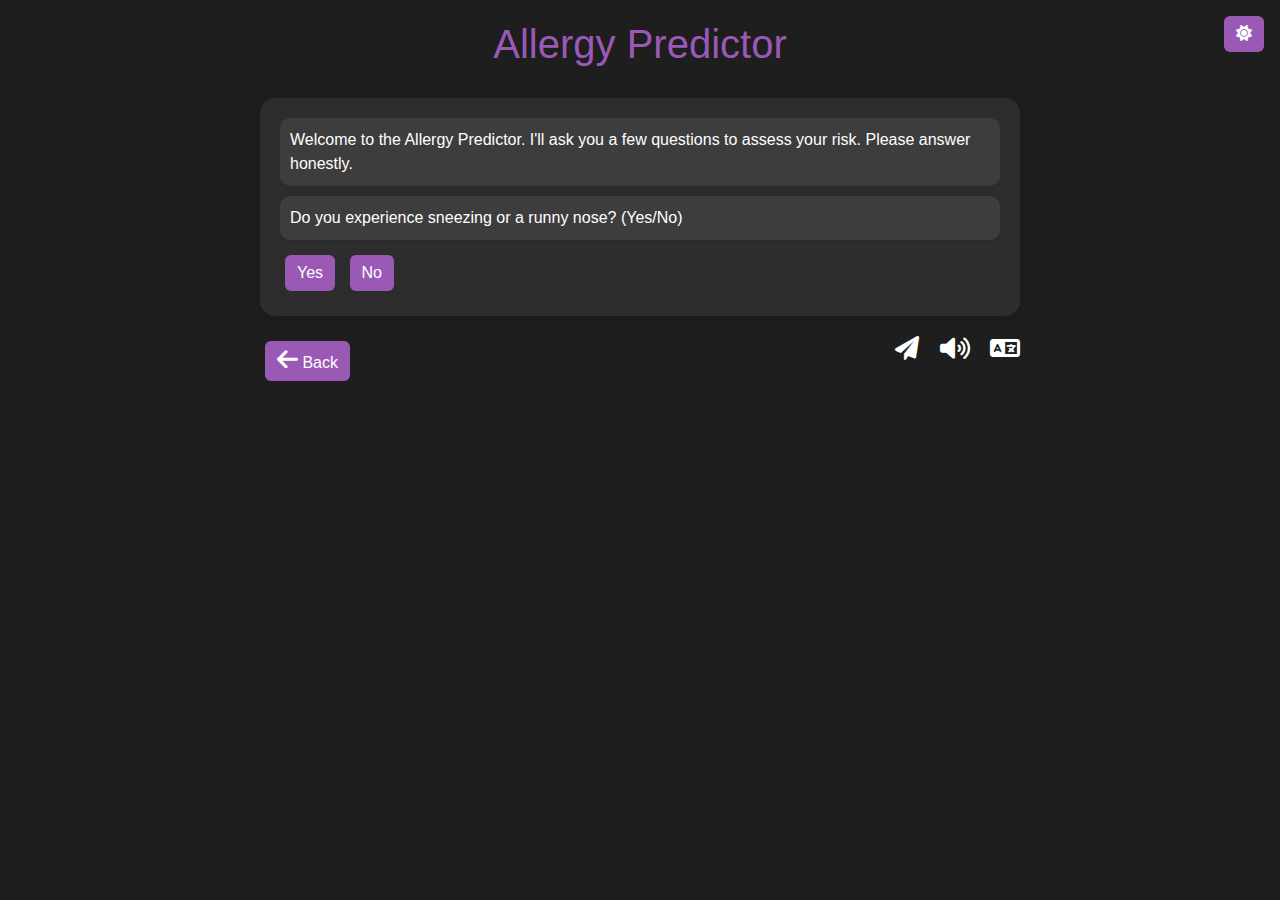
==== templates/allergy.html @ 75b6c9b4 "here we go" ====
<!DOCTYPE html>
<html lang="en">
<head>
    <meta charset="UTF-8">
    <meta name="viewport" content="width=device-width, initial-scale=1.0">
    <title>Allergy Predictor</title>
    <link href="https://cdn.jsdelivr.net/npm/bootstrap@5.3.0-alpha1/dist/css/bootstrap.min.css" rel="stylesheet">
    <link rel="stylesheet" href="https://cdnjs.cloudflare.com/ajax/libs/font-awesome/6.0.0-beta3/css/all.min.css">
    <style>
        body {
            font-family: Arial, sans-serif;
            transition: background-color 0.3s, color 0.3s;
        }
        body.light-mode {
            background-color: #ffffff;
            color: #000000;
        }
        body.dark-mode {
            background-color: #1e1e1e;
            color: #ffffff;
        }
        .container {
            max-width: 800px;
            margin: 0 auto;
            padding: 20px;
        }
        h1 {
            color: #9b59b6;
            text-align: center;
            margin-bottom: 30px;
        }
        .chat-container {
            background-color: #f8f9fa;
            border-radius: 15px;
            padding: 20px;
            margin-bottom: 20px;
            box-shadow: 0 2px 10px rgba(0, 0, 0, 0.1);
        }
        body.dark-mode .chat-container {
            background-color: #2d2d2d;
        }
        .chat-message {
            background-color: #ffffff;
            border-radius: 10px;
            padding: 10px;
            margin-bottom: 10px;
            box-shadow: 0 1px 3px rgba(0, 0, 0, 0.1);
        }
        body.dark-mode .chat-message {
            background-color: #3d3d3d;
        }
        .btn-purple {
            background-color: #9b59b6;
            color: #ffffff;
            border: none;
            margin: 5px;
            transition: background-color 0.3s;
        }
        .btn-purple:hover {
            background-color: #8e44ad;
            color: #ffffff;
        }
        .action-buttons {
            display: flex;
            justify-content: space-between;
            margin-top: 20px;
        }
        .action-buttons i {
            font-size: 24px;
            cursor: pointer;
        }
        .language-options {
            display: none;
            position: absolute;
            background-color: #ffffff;
            border-radius: 5px;
            padding: 10px;
            box-shadow: 0 2px 10px rgba(0, 0, 0, 0.1);
        }
        .language-options button {
            display: block;
            width: 100%;
            padding: 5px;
            margin-bottom: 5px;
            background-color: #f8f9fa;
            color: #000000;
            border: none;
            border-radius: 3px;
            cursor: pointer;
            transition: background-color 0.3s;
        }
        .language-options button:hover {
            background-color: #e9ecef;
        }
    </style>
</head>
<body class="dark-mode">
    <div class="container">
        <h1>Allergy Predictor</h1>
        <div class="chat-container">
            <div class="chat-message">
                Welcome to the Allergy Predictor. I'll ask you a few questions to assess your risk. Please answer honestly.
            </div>
            <div class="chat-message">
                Do you experience sneezing or a runny nose? (Yes/No)
            </div>
            <div>
                <button class="btn btn-purple">Yes</button>
                <button class="btn btn-purple">No</button>
            </div>
        </div>
        <div class="action-buttons">
            <a href="/back" class="btn btn-purple"><i class="fas fa-arrow-left"></i> Back</a>
            <div>
                <i class="fas fa-paper-plane me-3"></i>
                <i class="fas fa-volume-up me-3" id="textToSpeech"></i>
                <i class="fas fa-language" id="translate"></i>
                <div class="language-options" id="languageOptions">
                    <button data-lang="zh">Chinese</button>
                    <button data-lang="hi">Hindi</button>
                    <button data-lang="ur">Urdu</button>
                    <button data-lang="en">English</button>
                    <button data-lang="ru">Russian</button>
                    <button data-lang="ta">Tamil</button>
                </div>
            </div>
        </div>
    </div>

    <script src="https://cdn.jsdelivr.net/npm/bootstrap@5.3.0-alpha1/dist/js/bootstrap.bundle.min.js"></script>
    <script>
        // Text-to-speech functionality
        const textToSpeech = document.getElementById('textToSpeech');
        const synth = window.speechSynthesis;

        textToSpeech.addEventListener('click', () => {
            const messages = document.querySelectorAll('.chat-message');
            messages.forEach(message => {
                const utterance = new SpeechSynthesisUtterance(message.textContent);
                synth.speak(utterance);
            });
        });

        // Translation functionality
        const translateButton = document.getElementById('translate');
        const languageOptions = document.getElementById('languageOptions');
        let currentLanguage = 'en';

        translateButton.addEventListener('click', () => {
            languageOptions.style.display = languageOptions.style.display === 'none' ? 'block' : 'none';
        });

        languageOptions.addEventListener('click', (event) => {
            if (event.target.tagName === 'BUTTON') {
                const selectedLanguage = event.target.getAttribute('data-lang');
                translateTo(selectedLanguage);
                languageOptions.style.display = 'none';
            }
        });

        function translateTo(lang) {
            switch (lang) {
                case 'zh':
                    translateToChinese();
                    break;
                case 'hi':
                    translateToHindi();
                    break;
                case 'ur':
                    translateToUrdu();
                    break;
                case 'en':
                    translateToEnglish();
                    break;
                case 'ru':
                    translateToRussian();
                    break;
                case 'ta':
                    translateToTamil();
                    break;
            }
            currentLanguage = lang;
        }

        function translateToChinese() {
            document.querySelector('h1').textContent = '过敏预测器';
            document.querySelector('.chat-message:first-child').textContent = '欢迎使用过敏预测器。我将问您几个问题来评估您的风险。请如实回答。';
            document.querySelector('.chat-message:nth-child(2)').textContent = '您是否经常打喷嚏或流鼻涕？（是/否）';
            document.querySelectorAll('.btn-purple')[0].textContent = '是';
            document.querySelectorAll('.btn-purple')[1].textContent = '否';
            document.querySelector('.btn-purple i').nextSibling.textContent = ' 返回';
        }

        function translateToHindi() {
            document.querySelector('h1').textContent = 'एलर्जी प्रेडिक्टर';
            document.querySelector('.chat-message:first-child').textContent = 'एलर्जी प्रेडिक्टर में आपका स्वागत है। मैं आपके जोखिम का आकलन करने के लिए कुछ प्रश्न पूछूंगा। कृपया ईमानदारी से उत्तर दें।';
            document.querySelector('.chat-message:nth-child(2)').textContent = 'क्या आपको छींक आती है या नाक बहती है? (हां/नहीं)';
            document.querySelectorAll('.btn-purple')[0].textContent = 'हां';
            document.querySelectorAll('.btn-purple')[1].textContent = 'नहीं';
            document.querySelector('.btn-purple i').nextSibling.textContent = ' वापस';
        }

        function translateToUrdu() {
            document.querySelector('h1').textContent = 'الرجی پیش گو';
            document.querySelector('.chat-message:first-child').textContent = 'الرجی پیش گو میں خوش آمدید۔ میں آپ کے خطرے کا اندازہ لگانے کے لیے آپ سے کچھ سوالات پوچھوں گا۔ براہ کرم ایمانداری سے جواب دیں۔';
            document.querySelector('.chat-message:nth-child(2)').textContent = 'کیا آپ کو چھینک آتی ہے یا ناک بہتی ہے؟ (ہاں/نہیں)';
            document.querySelectorAll('.btn-purple')[0].textContent = 'ہاں';
            document.querySelectorAll('.btn-purple')[1].textContent = 'نہیں';
            document.querySelector('.btn-purple i').nextSibling.textContent = ' واپس';
        }

        function translateToEnglish() {
            document.querySelector('h1').textContent = 'Allergy Predictor';
            document.querySelector('.chat-message:first-child').textContent = 'Welcome to the Allergy Predictor. I\'ll ask you a few questions to assess your risk. Please answer honestly.';
            document.querySelector('.chat-message:nth-child(2)').textContent = 'Do you experience sneezing or a runny nose? (Yes/No)';
            document.querySelectorAll('.btn-purple')[0].textContent = 'Yes';
            document.querySelectorAll('.btn-purple')[1].textContent = 'No';
            document.querySelector('.btn-purple i').nextSibling.textContent = ' Back';
        }

        function translateToRussian() {
            document.querySelector('h1').textContent = 'Предсказатель аллергии';
            document.querySelector('.chat-message:first-child').textContent = 'Добро пожаловать в Предсказатель аллергии. Я задам вам несколько вопросов для оценки вашего риска. Пожалуйста, отвечайте честно.';
            document.querySelector('.chat-message:nth-child(2)').textContent = 'Вы испытываете чихание или насморк? (Да/Нет)';
            document.querySelectorAll('.btn-purple')[0].textContent = 'Да';
            document.querySelectorAll('.btn-purple')[1].textContent = 'Нет';
            document.querySelector('.btn-purple i').nextSibling.textContent = ' Назад';
        }

        function translateToTamil() {
            document.querySelector('h1').textContent = 'ஒவ்வாமை கணிப்பான்';
            document.querySelector('.chat-message:first-child').textContent = 'ஒவ்வாமை கணிப்பானுக்கு வரவேற்கிறோம். உங்கள் ஆபத்தை மதிப்பிட நான் சில கேள்விகளைக் கேட்பேன். தயவுசெய்து நேர்மையாக பதிலளிக்கவும்.';
            document.querySelector('.chat-message:nth-child(2)').textContent = 'உங்களுக்கு தும்மல் அல்லது மூக்கு ஒழுகுதல் ஏற்படுகிறதா? (ஆம்/இல்லை)';
            document.querySelectorAll('.btn-purple')[0].textContent = 'ஆம்';
            document.querySelectorAll('.btn-purple')[1].textContent = 'இல்லை';
            document.querySelector('.btn-purple i').nextSibling.textContent = ' பின்செல்';
        }

        // Theme toggle functionality
        const themeToggle = document.createElement('button');
        themeToggle.innerHTML = '<i class="fas fa-sun"></i>';
        themeToggle.classList.add('btn', 'btn-purple', 'position-fixed', 'top-0', 'end-0', 'm-3');
        document.body.appendChild(themeToggle);

        themeToggle.addEventListener('click', () => {
            document.body.classList.toggle('dark-mode');
            document.body.classList.toggle('light-mode');
            const icon = themeToggle.querySelector('i');
            icon.classList.toggle('fa-sun');
            icon.classList.toggle('fa-moon');
        });
    </script>
</body>
</html>
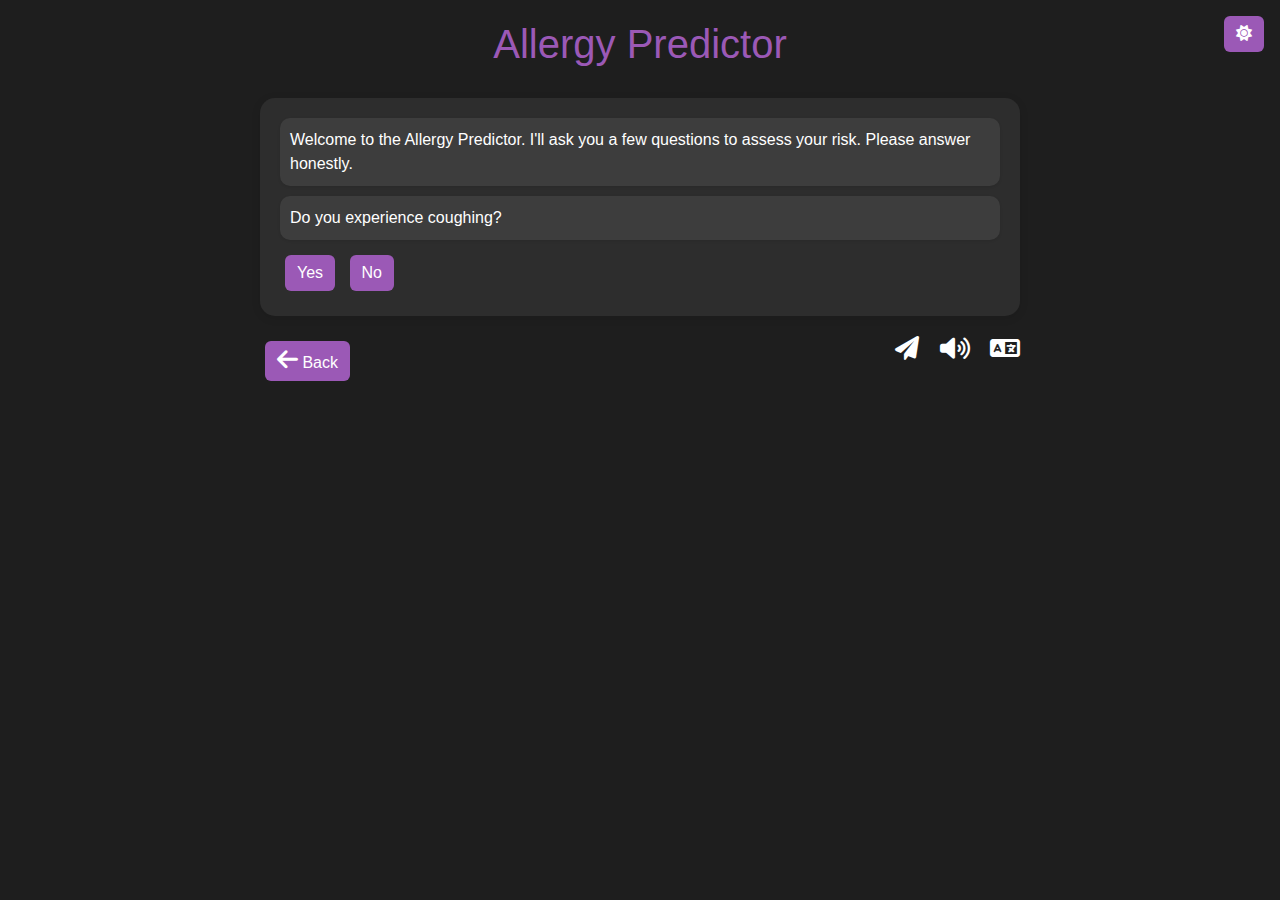
==== commit 41306ae6: "here i pushed" ====
--- a/templates/allergy.html
+++ b/templates/allergy.html
@@ -1,3 +1,4 @@
+
 <!DOCTYPE html>
 <html lang="en">
 <head>
@@ -101,12 +102,12 @@
             <div class="chat-message">
                 Welcome to the Allergy Predictor. I'll ask you a few questions to assess your risk. Please answer honestly.
             </div>
-            <div class="chat-message">
-                Do you experience sneezing or a runny nose? (Yes/No)
+            <div id="questions-container">
+                <!-- Questions will be dynamically added here -->
             </div>
             <div>
-                <button class="btn btn-purple">Yes</button>
-                <button class="btn btn-purple">No</button>
+                <button class="btn btn-purple" onclick="answerQuestion('Yes')">Yes</button>
+                <button class="btn btn-purple" onclick="answerQuestion('No')">No</button>
             </div>
         </div>
         <div class="action-buttons">
@@ -182,10 +183,185 @@
             currentLanguage = lang;
         }
 
+        const questions = [
+            "Do you experience coughing?",
+            "Do you have muscle aches?",
+            "Do you feel tired?",
+            "Do you have a sore throat?",
+            "Do you have a runny nose?",
+            "Do you have a stuffy nose?",
+            "Do you have a fever?",
+            "Do you experience nausea?",
+            "Do you experience vomiting?",
+            "Do you have diarrhea?",
+            "Do you experience shortness of breath?",
+            "Do you have difficulty breathing?",
+            "Have you lost your sense of taste?",
+            "Have you lost your sense of smell?",
+            "Do you have an itchy nose?",
+            "Do you have itchy eyes?",
+            "Do you have an itchy mouth?",
+            "Do you have an itchy inner ear?",
+            "Do you experience sneezing?",
+            "Do you have pink eye?"
+        ];
+
+        let currentQuestionIndex = 0;
+
+        function displayNextQuestion() {
+            const questionsContainer = document.getElementById('questions-container');
+            if (currentQuestionIndex < questions.length) {
+                questionsContainer.innerHTML = `<div class="chat-message">${questions[currentQuestionIndex]}</div>`;
+                currentQuestionIndex++;
+            } else {
+                questionsContainer.innerHTML = '<div class="chat-message">Thank you for answering all the questions. We will now analyze your responses.</div>';
+                document.querySelectorAll('.btn-purple').forEach(btn => btn.style.display = 'none');
+            }
+        }
+
+        function answerQuestion(answer) {
+            // Here you can handle the user's answer (e.g., send it to the server)
+            console.log(`Question ${currentQuestionIndex}: ${answer}`);
+            displayNextQuestion();
+        }
+
+        displayNextQuestion(); // Display the first question
+
+        function getChineseQuestion(index) {
+            const chineseQuestions = [
+                "您是否经常咳嗽？",
+                "您是否有肌肉疼痛？",
+                "您是否感到疲劳？",
+                "您是否喉咙痛？",
+                "您是否流鼻涕？",
+                "您是否鼻塞？",
+                "您是否发烧？",
+                "您是否感到恶心？",
+                "您是否呕吐？",
+                "您是否腹泻？",
+                "您是否感到呼吸短促？",
+                "您是否呼吸困难？",
+                "您是否失去味觉？",
+                "您是否失去嗅觉？",
+                "您的鼻子是否发痒？",
+                "您的眼睛是否发痒？",
+                "您的嘴是否发痒？",
+                "您的内耳是否发痒？",
+                "您是否经常打喷嚏？",
+                "您是否患有结膜炎（红眼病）？"
+            ];
+            return chineseQuestions[index];
+        }
+
+        function getHindiQuestion(index) {
+            const hindiQuestions = [
+                "क्या आपको खांसी होती है?",
+                "क्या आपको मांसपेशियों में दर्द होता है?",
+                "क्या आप थकान महसूस करते हैं?",
+                "क्या आपके गले में दर्द है?",
+                "क्या आपकी नाक बहती है?",
+                "क्या आपकी नाक बंद है?",
+                "क्या आपको बुखार है?",
+                "क्या आपको मतली होती है?",
+                "क्या आपको उल्टी होती है?",
+                "क्या आपको दस्त होते हैं?",
+                "क्या आपको सांस लेने में कठिनाई होती है?",
+                "क्या आपको सांस लेने में तकलीफ होती है?",
+                "क्या आपने स्वाद की भावना खो दी है?",
+                "क्या आपने गंध की भावना खो दी है?",
+                "क्या आपकी नाक में खुजली होती है?",
+                "क्या आपकी आंखों में खुजली होती है?",
+                "क्या आपके मुंह में खुजली होती है?",
+                "क्या आपके अंदरूनी कान में खुजली होती है?",
+                "क्या आपको छींक आती है?",
+                "क्या आपको आंख आना (पिंक आई) है?"
+            ];
+            return hindiQuestions[index];
+        }
+
+        function getUrduQuestion(index) {
+            const urduQuestions = [
+                "کیا آپ کو کھانسی ہوتی ہے؟",
+                "کیا آپ کو پٹھوں میں درد ہوتا ہے؟",
+                "کیا آپ تھکاوٹ محسوس کرتے ہیں؟",
+                "کیا آپ کے گلے میں درد ہے؟",
+                "کیا آپ کی ناک بہتی ہے؟",
+                "کیا آپ کی ناک بند ہے؟",
+                "کیا آپ کو بخار ہے؟",
+                "کیا آپ کو متلی ہوتی ہے؟",
+                "کیا آپ کو الٹی ہوتی ہے؟",
+                "کیا آپ کو اسہال ہوتا ہے؟",
+                "کیا آپ کو سانس لینے میں دشواری ہوتی ہے؟",
+                "کیا آپ کو سانس لینے میں تکلیف ہوتی ہے؟",
+                "کیا آپ نے ذائقہ کی حس کھو دی ہے؟",
+                "کیا آپ نے سونگھنے کی حس کھو دی ہے؟",
+                "کیا آپ کی ناک میں کھجلی ہوتی ہے؟",
+                "کیا آپ کی آنکھوں میں کھجلی ہوتی ہے؟",
+                "کیا آپ کے منہ میں کھجلی ہوتی ہے؟",
+                "کیا آپ کے اندرونی کان میں کھجلی ہوتی ہے؟",
+                "کیا آپ کو چھینک آتی ہے؟",
+                "کیا آپ کو آنکھ آنا (پنک آئی) ہے؟"
+            ];
+            return urduQuestions[index];
+        }
+
+        function getRussianQuestion(index) {
+            const russianQuestions = [
+                "У вас есть кашель?",
+                "У вас болят мышцы?",
+                "Вы чувствуете усталость?",
+                "У вас болит горло?",
+                "У вас насморк?",
+                "У вас заложен нос?",
+                "У вас есть температура?",
+                "Вы испытываете тошноту?",
+                "Вас тошнит?",
+                "У вас диарея?",
+                "Вы испытываете одышку?",
+                "Вам трудно дышать?",
+                "Вы потеряли чувство вкуса?",
+                "Вы потеряли обоняние?",
+                "У вас зуд в носу?",
+                "У вас зуд в глазах?",
+                "У вас зуд во рту?",
+                "У вас зуд во внутреннем ухе?",
+                "Вы чихаете?",
+                "У вас конъюнктивит (розовый глаз)?"
+            ];
+            return russianQuestions[index];
+        }
+
+        function getTamilQuestion(index) {
+            const tamilQuestions = [
+                "உங்களுக்கு இருமல் உள்ளதா?",
+                "உங்களுக்கு தசை வலி உள்ளதா?",
+                "நீங்கள் சோர்வாக உணருகிறீர்களா?",
+                "உங்களுக்கு தொண்டை வலி உள்ளதா?",
+                "உங்களுக்கு மூக்கு ஒழுகுகிறதா?",
+                "உங்கள் மூக்கு அடைத்துள்ளதா?",
+                "உங்களுக்கு காய்ச்சல் உள்ளதா?",
+                "உங்களுக்கு குமட்டல் ஏற்படுகிறதா?",
+                "உங்களுக்கு வாந்தி வருகிறதா?",
+                "உங்களுக்கு வயிற்றுப்போக்கு உள்ளதா?",
+                "உங்களுக்கு மூச்சுத் திணறல் ஏற்படுகிறதா?",
+                "உங்களுக்கு சுவாசிப்பதில் சிரமம் உள்ளதா?",
+                "உங்களுக்கு சுவை உணர்வு இழந்துள்ளீர்களா?",
+                "உங்களுக்கு மணம் உணரும் திறன் இழந்துள்ளீர்களா?",
+                "உங்கள் மூக்கில் அரிப்பு உள்ளதா?",
+                "உங்கள் கண்களில் அரிப்பு உள்ளதா?",
+                "உங்கள் வாயில் அரிப்பு உள்ளதா?",
+                "உங்கள் உள் காதில் அரிப்பு உள்ளதா?",
+                "உங்களுக்கு தும்மல் வருகிறதா?",
+                "உங்களுக்கு கண் சிவத்தல் (பிங்க் ஐ) உள்ளதா?"
+            ];
+            return tamilQuestions[index];
+        }
+
+        // Update translation functions
         function translateToChinese() {
             document.querySelector('h1').textContent = '过敏预测器';
             document.querySelector('.chat-message:first-child').textContent = '欢迎使用过敏预测器。我将问您几个问题来评估您的风险。请如实回答。';
-            document.querySelector('.chat-message:nth-child(2)').textContent = '您是否经常打喷嚏或流鼻涕？（是/否）';
+            document.getElementById('questions-container').querySelector('.chat-message').textContent = getChineseQuestion(currentQuestionIndex - 1);
             document.querySelectorAll('.btn-purple')[0].textContent = '是';
             document.querySelectorAll('.btn-purple')[1].textContent = '否';
             document.querySelector('.btn-purple i').nextSibling.textContent = ' 返回';
@@ -194,7 +370,7 @@
         function translateToHindi() {
             document.querySelector('h1').textContent = 'एलर्जी प्रेडिक्टर';
             document.querySelector('.chat-message:first-child').textContent = 'एलर्जी प्रेडिक्टर में आपका स्वागत है। मैं आपके जोखिम का आकलन करने के लिए कुछ प्रश्न पूछूंगा। कृपया ईमानदारी से उत्तर दें।';
-            document.querySelector('.chat-message:nth-child(2)').textContent = 'क्या आपको छींक आती है या नाक बहती है? (हां/नहीं)';
+            document.getElementById('questions-container').querySelector('.chat-message').textContent = getHindiQuestion(currentQuestionIndex - 1);
             document.querySelectorAll('.btn-purple')[0].textContent = 'हां';
             document.querySelectorAll('.btn-purple')[1].textContent = 'नहीं';
             document.querySelector('.btn-purple i').nextSibling.textContent = ' वापस';
@@ -203,7 +379,7 @@
         function translateToUrdu() {
             document.querySelector('h1').textContent = 'الرجی پیش گو';
             document.querySelector('.chat-message:first-child').textContent = 'الرجی پیش گو میں خوش آمدید۔ میں آپ کے خطرے کا اندازہ لگانے کے لیے آپ سے کچھ سوالات پوچھوں گا۔ براہ کرم ایمانداری سے جواب دیں۔';
-            document.querySelector('.chat-message:nth-child(2)').textContent = 'کیا آپ کو چھینک آتی ہے یا ناک بہتی ہے؟ (ہاں/نہیں)';
+            document.getElementById('questions-container').querySelector('.chat-message').textContent = getUrduQuestion(currentQuestionIndex - 1);
             document.querySelectorAll('.btn-purple')[0].textContent = 'ہاں';
             document.querySelectorAll('.btn-purple')[1].textContent = 'نہیں';
             document.querySelector('.btn-purple i').nextSibling.textContent = ' واپس';
@@ -212,7 +388,7 @@
         function translateToEnglish() {
             document.querySelector('h1').textContent = 'Allergy Predictor';
             document.querySelector('.chat-message:first-child').textContent = 'Welcome to the Allergy Predictor. I\'ll ask you a few questions to assess your risk. Please answer honestly.';
-            document.querySelector('.chat-message:nth-child(2)').textContent = 'Do you experience sneezing or a runny nose? (Yes/No)';
+            document.getElementById('questions-container').querySelector('.chat-message').textContent = questions[currentQuestionIndex - 1];
             document.querySelectorAll('.btn-purple')[0].textContent = 'Yes';
             document.querySelectorAll('.btn-purple')[1].textContent = 'No';
             document.querySelector('.btn-purple i').nextSibling.textContent = ' Back';
@@ -221,7 +397,7 @@
         function translateToRussian() {
             document.querySelector('h1').textContent = 'Предсказатель аллергии';
             document.querySelector('.chat-message:first-child').textContent = 'Добро пожаловать в Предсказатель аллергии. Я задам вам несколько вопросов для оценки вашего риска. Пожалуйста, отвечайте честно.';
-            document.querySelector('.chat-message:nth-child(2)').textContent = 'Вы испытываете чихание или насморк? (Да/Нет)';
+            document.getElementById('questions-container').querySelector('.chat-message').textContent = getRussianQuestion(currentQuestionIndex - 1);
             document.querySelectorAll('.btn-purple')[0].textContent = 'Да';
             document.querySelectorAll('.btn-purple')[1].textContent = 'Нет';
             document.querySelector('.btn-purple i').nextSibling.textContent = ' Назад';
@@ -230,7 +406,7 @@
         function translateToTamil() {
             document.querySelector('h1').textContent = 'ஒவ்வாமை கணிப்பான்';
             document.querySelector('.chat-message:first-child').textContent = 'ஒவ்வாமை கணிப்பானுக்கு வரவேற்கிறோம். உங்கள் ஆபத்தை மதிப்பிட நான் சில கேள்விகளைக் கேட்பேன். தயவுசெய்து நேர்மையாக பதிலளிக்கவும்.';
-            document.querySelector('.chat-message:nth-child(2)').textContent = 'உங்களுக்கு தும்மல் அல்லது மூக்கு ஒழுகுதல் ஏற்படுகிறதா? (ஆம்/இல்லை)';
+            document.getElementById('questions-container').querySelector('.chat-message').textContent = getTamilQuestion(currentQuestionIndex - 1);
             document.querySelectorAll('.btn-purple')[0].textContent = 'ஆம்';
             document.querySelectorAll('.btn-purple')[1].textContent = 'இல்லை';
             document.querySelector('.btn-purple i').nextSibling.textContent = ' பின்செல்';
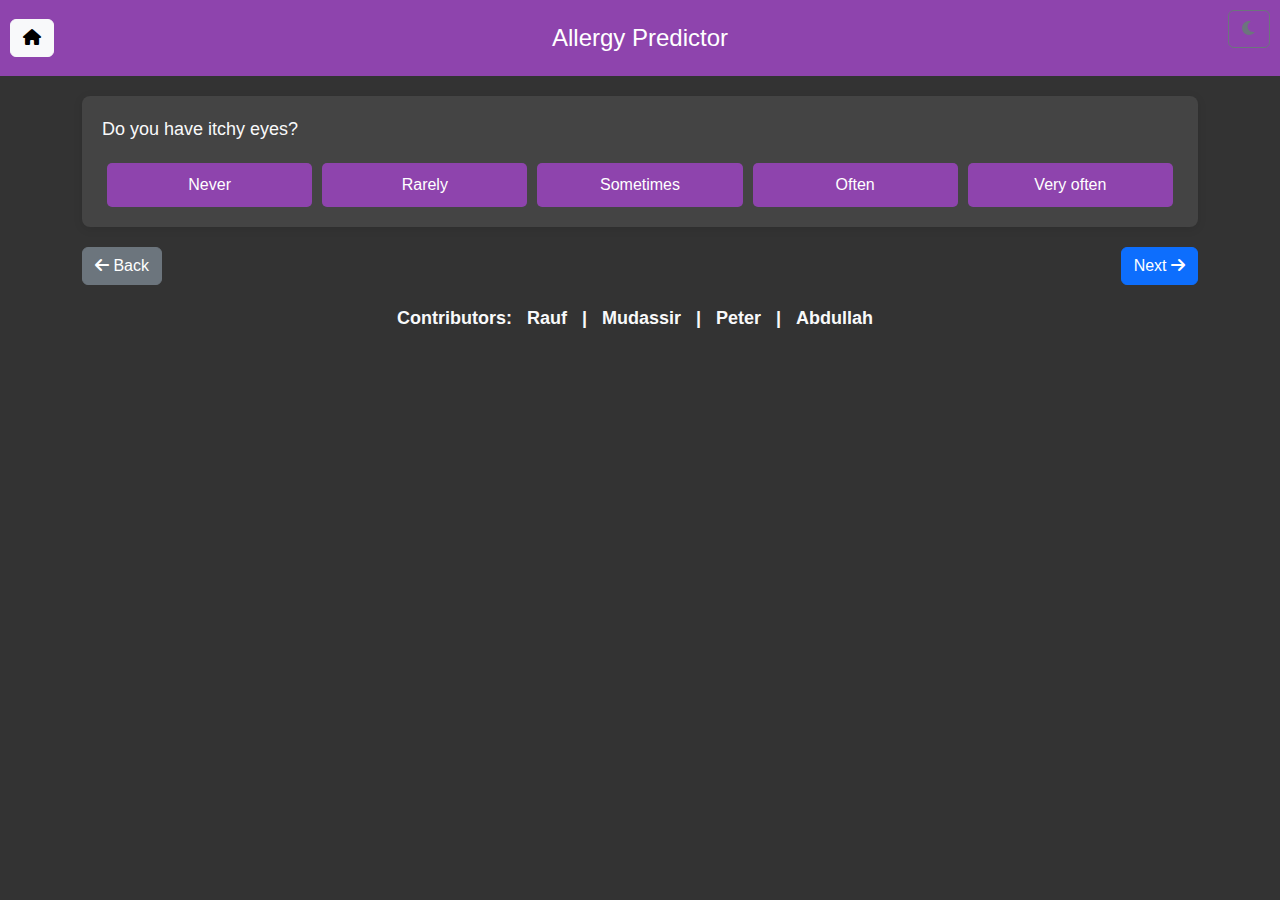
==== commit c35e8e7d: "new changes" ====
--- a/templates/allergy.html
+++ b/templates/allergy.html
@@ -1,4 +1,3 @@
-
 <!DOCTYPE html>
 <html lang="en">
 <head>
@@ -13,415 +12,222 @@
             transition: background-color 0.3s, color 0.3s;
         }
         body.light-mode {
-            background-color: #ffffff;
-            color: #000000;
+            background-color: #f8f9fa;
+            color: #333;
         }
         body.dark-mode {
-            background-color: #1e1e1e;
-            color: #ffffff;
-        }
-        .container {
-            max-width: 800px;
-            margin: 0 auto;
+            background-color: #333;
+            color: #f8f9fa;
+        }
+        .header {
+            background-color: #8E44AD;
+            color: white;
+            text-align: center;
             padding: 20px;
-        }
-        h1 {
-            color: #9b59b6;
-            text-align: center;
-            margin-bottom: 30px;
-        }
-        .chat-container {
-            background-color: #f8f9fa;
-            border-radius: 15px;
+            font-size: 24px;
+            position: relative;
+        }
+        .home-btn {
+            position: absolute;
+            left: 10px;
+            top: 50%;
+            transform: translateY(-50%);
+        }
+        .question-container {
+            background-color: white;
+            border-radius: 8px;
+            box-shadow: 0 2px 10px rgba(0, 0, 0, 0.1);
             padding: 20px;
+            margin-top: 20px;
+            transition: background-color 0.3s, transform 0.3s;
+        }
+        .dark-mode .question-container {
+            background-color: #444;
+        }
+        .question {
+            font-size: 18px;
             margin-bottom: 20px;
-            box-shadow: 0 2px 10px rgba(0, 0, 0, 0.1);
-        }
-        body.dark-mode .chat-container {
-            background-color: #2d2d2d;
-        }
-        .chat-message {
-            background-color: #ffffff;
-            border-radius: 10px;
+            transition: opacity 0.3s;
+        }
+        .options {
+            display: flex;
+            flex-wrap: wrap;
+            gap: 10px;
+            justify-content: center;
+        }
+        .option-btn {
+            flex: 1 0 calc(20% - 10px);
+            max-width: calc(20% - 10px);
             padding: 10px;
-            margin-bottom: 10px;
-            box-shadow: 0 1px 3px rgba(0, 0, 0, 0.1);
-        }
-        body.dark-mode .chat-message {
-            background-color: #3d3d3d;
-        }
-        .btn-purple {
-            background-color: #9b59b6;
-            color: #ffffff;
             border: none;
-            margin: 5px;
-            transition: background-color 0.3s;
-        }
-        .btn-purple:hover {
+            border-radius: 5px;
             background-color: #8e44ad;
-            color: #ffffff;
+            color: white;
+            cursor: pointer;
+            transition: background-color 0.3s, transform 0.3s;
+        }
+        .option-btn:hover {
+            background-color: #9B59B6;
+            transform: translateY(-2px);
         }
         .action-buttons {
             display: flex;
             justify-content: space-between;
             margin-top: 20px;
         }
-        .action-buttons i {
-            font-size: 24px;
-            cursor: pointer;
-        }
-        .language-options {
-            display: none;
-            position: absolute;
-            background-color: #ffffff;
-            border-radius: 5px;
-            padding: 10px;
-            box-shadow: 0 2px 10px rgba(0, 0, 0, 0.1);
-        }
-        .language-options button {
-            display: block;
-            width: 100%;
-            padding: 5px;
-            margin-bottom: 5px;
-            background-color: #f8f9fa;
-            color: #000000;
-            border: none;
-            border-radius: 3px;
-            cursor: pointer;
-            transition: background-color 0.3s;
-        }
-        .language-options button:hover {
-            background-color: #e9ecef;
+        #theme-toggle {
+            position: fixed;
+            top: 10px;
+            right: 10px;
+            z-index: 1000;
+        }
+        @media (max-width: 768px) {
+            .option-btn {
+                flex: 1 0 100%;
+                max-width: 100%;
+            }
+        }
+        .fade-in {
+            animation: fadeIn 0.5s forwards;
+        }
+        @keyframes fadeIn {
+            from { opacity: 0; transform: translateY(20px); }
+            to { opacity: 1; transform: translateY(0); }
+        }
+        .question-enter {
+            animation: questionEnter 0.5s forwards;
+        }
+        @keyframes questionEnter {
+            from { opacity: 0; transform: translateX(-20px); }
+            to { opacity: 1; transform: translateX(0); }
+        }
+        .contributors {
+            text-align: center;
+            margin-top: 20px;
+            font-size: 14px;
+        }
+        .contributors a {
+            color: inherit;
+            text-decoration: none;
+            margin: 0 10px;
+        }
+        .contributors {
+            font-size: 18px;
+            font-weight: bold;
         }
     </style>
 </head>
 <body class="dark-mode">
+    <button id="theme-toggle" class="btn btn-outline-secondary">
+        <i class="fas fa-moon"></i>
+    </button>
+    <div class="header">
+        <a href="/back" class="btn btn-light home-btn"><i class="fas fa-home"></i></a>
+        Allergy Predictor
+    </div>
     <div class="container">
-        <h1>Allergy Predictor</h1>
-        <div class="chat-container">
-            <div class="chat-message">
-                Welcome to the Allergy Predictor. I'll ask you a few questions to assess your risk. Please answer honestly.
+        <div class="question-container">
+            <div class="question" id="question-text">
+                Do you have itchy eyes?
             </div>
-            <div id="questions-container">
-                <!-- Questions will be dynamically added here -->
-            </div>
-            <div>
-                <button class="btn btn-purple" onclick="answerQuestion('Yes')">Yes</button>
-                <button class="btn btn-purple" onclick="answerQuestion('No')">No</button>
+            <div class="options">
+                <button class="option-btn" onclick="answerQuestion('Never')">Never</button>
+                <button class="option-btn" onclick="answerQuestion('Rarely')">Rarely</button>
+                <button class="option-btn" onclick="answerQuestion('Sometimes')">Sometimes</button>
+                <button class="option-btn" onclick="answerQuestion('Often')">Often</button>
+                <button class="option-btn" onclick="answerQuestion('Very often')">Very often</button>
             </div>
         </div>
         <div class="action-buttons">
-            <a href="/back" class="btn btn-purple"><i class="fas fa-arrow-left"></i> Back</a>
-            <div>
-                <i class="fas fa-paper-plane me-3"></i>
-                <i class="fas fa-volume-up me-3" id="textToSpeech"></i>
-                <i class="fas fa-language" id="translate"></i>
-                <div class="language-options" id="languageOptions">
-                    <button data-lang="zh">Chinese</button>
-                    <button data-lang="hi">Hindi</button>
-                    <button data-lang="ur">Urdu</button>
-                    <button data-lang="en">English</button>
-                    <button data-lang="ru">Russian</button>
-                    <button data-lang="ta">Tamil</button>
-                </div>
-            </div>
+            <button class="btn btn-secondary" onclick="previousQuestion()"><i class="fas fa-arrow-left"></i> Back</button>
+            <button class="btn btn-primary" onclick="nextQuestion()">Next <i class="fas fa-arrow-right"></i></button>
+        </div>
+        <div class="contributors">
+            Contributors: 
+            <a href="#" class="rauf">Rauf</a> | 
+            <a href="#">Mudassir</a> | 
+            <a href="#">Peter</a> | 
+            <a href="#">Abdullah</a>
         </div>
     </div>
 
-    <script src="https://cdn.jsdelivr.net/npm/bootstrap@5.3.0-alpha1/dist/js/bootstrap.bundle.min.js"></script>
     <script>
-        // Text-to-speech functionality
-        const textToSpeech = document.getElementById('textToSpeech');
-        const synth = window.speechSynthesis;
-
-        textToSpeech.addEventListener('click', () => {
-            const messages = document.querySelectorAll('.chat-message');
-            messages.forEach(message => {
-                const utterance = new SpeechSynthesisUtterance(message.textContent);
-                synth.speak(utterance);
-            });
-        });
-
-        // Translation functionality
-        const translateButton = document.getElementById('translate');
-        const languageOptions = document.getElementById('languageOptions');
-        let currentLanguage = 'en';
-
-        translateButton.addEventListener('click', () => {
-            languageOptions.style.display = languageOptions.style.display === 'none' ? 'block' : 'none';
-        });
-
-        languageOptions.addEventListener('click', (event) => {
-            if (event.target.tagName === 'BUTTON') {
-                const selectedLanguage = event.target.getAttribute('data-lang');
-                translateTo(selectedLanguage);
-                languageOptions.style.display = 'none';
+        const questions = [
+            "Do you have itchy eyes?",
+            "Do you have a runny nose?",
+            "Do you experience sneezing?",
+            "Do you have a stuffy nose?",
+            "Do you have itchy skin?",
+            "Do you have hives or rashes?",
+            "Do you experience shortness of breath?",
+            "Do you have wheezing?",
+            "Do you have an itchy throat?",
+            "Do you have swelling of the lips, tongue, or throat?",
+            "Do you experience nausea or vomiting after eating certain foods?",
+            "Do you have diarrhea after eating certain foods?",
+            "Do you have headaches?",
+            "Do you feel fatigued?",
+            "Do your symptoms worsen during certain seasons?",
+            "Do your symptoms worsen in certain environments (e.g., dusty rooms)?",
+            "Do you have a family history of allergies?",
+            "Have you ever experienced anaphylaxis?",
+            "Do you have eczema?",
+            "Do you have asthma?"
+        ];
+
+        let currentQuestionIndex = 0;
+
+        function displayNextQuestion() {
+            const questionText = document.getElementById('question-text');
+            const optionButtons = document.querySelectorAll('.option-btn');
+            
+            questionText.classList.remove('question-enter');
+            optionButtons.forEach(btn => btn.classList.remove('fade-in'));
+            
+            setTimeout(() => {
+                if (currentQuestionIndex < questions.length) {
+                    questionText.textContent = questions[currentQuestionIndex];
+                    questionText.classList.add('question-enter');
+                    optionButtons.forEach((btn, index) => {
+                        setTimeout(() => {
+                            btn.classList.add('fade-in');
+                        }, index * 100);
+                    });
+                    currentQuestionIndex++;
+                } else {
+                    questionText.textContent = "Thank you for answering all the questions. We will now analyze your responses.";
+                    optionButtons.forEach(btn => btn.style.display = 'none');
+                    document.querySelector('.btn-primary').style.display = 'none';
+                }
+            }, 300);
+        }
+
+        function answerQuestion(answer) {
+            console.log(`Question ${currentQuestionIndex}: ${answer}`);
+            nextQuestion();
+        }
+
+        function nextQuestion() {
+            displayNextQuestion();
+        }
+
+        function previousQuestion() {
+            if (currentQuestionIndex > 1) {
+                currentQuestionIndex -= 2;
+                displayNextQuestion();
             }
-        });
-
-        function translateTo(lang) {
-            switch (lang) {
-                case 'zh':
-                    translateToChinese();
-                    break;
-                case 'hi':
-                    translateToHindi();
-                    break;
-                case 'ur':
-                    translateToUrdu();
-                    break;
-                case 'en':
-                    translateToEnglish();
-                    break;
-                case 'ru':
-                    translateToRussian();
-                    break;
-                case 'ta':
-                    translateToTamil();
-                    break;
-            }
-            currentLanguage = lang;
-        }
-
-        const questions = [
-            "Do you experience coughing?",
-            "Do you have muscle aches?",
-            "Do you feel tired?",
-            "Do you have a sore throat?",
-            "Do you have a runny nose?",
-            "Do you have a stuffy nose?",
-            "Do you have a fever?",
-            "Do you experience nausea?",
-            "Do you experience vomiting?",
-            "Do you have diarrhea?",
-            "Do you experience shortness of breath?",
-            "Do you have difficulty breathing?",
-            "Have you lost your sense of taste?",
-            "Have you lost your sense of smell?",
-            "Do you have an itchy nose?",
-            "Do you have itchy eyes?",
-            "Do you have an itchy mouth?",
-            "Do you have an itchy inner ear?",
-            "Do you experience sneezing?",
-            "Do you have pink eye?"
-        ];
-
-        let currentQuestionIndex = 0;
-
-        function displayNextQuestion() {
-            const questionsContainer = document.getElementById('questions-container');
-            if (currentQuestionIndex < questions.length) {
-                questionsContainer.innerHTML = `<div class="chat-message">${questions[currentQuestionIndex]}</div>`;
-                currentQuestionIndex++;
-            } else {
-                questionsContainer.innerHTML = '<div class="chat-message">Thank you for answering all the questions. We will now analyze your responses.</div>';
-                document.querySelectorAll('.btn-purple').forEach(btn => btn.style.display = 'none');
-            }
-        }
-
-        function answerQuestion(answer) {
-            // Here you can handle the user's answer (e.g., send it to the server)
-            console.log(`Question ${currentQuestionIndex}: ${answer}`);
-            displayNextQuestion();
         }
 
         displayNextQuestion(); // Display the first question
 
-        function getChineseQuestion(index) {
-            const chineseQuestions = [
-                "您是否经常咳嗽？",
-                "您是否有肌肉疼痛？",
-                "您是否感到疲劳？",
-                "您是否喉咙痛？",
-                "您是否流鼻涕？",
-                "您是否鼻塞？",
-                "您是否发烧？",
-                "您是否感到恶心？",
-                "您是否呕吐？",
-                "您是否腹泻？",
-                "您是否感到呼吸短促？",
-                "您是否呼吸困难？",
-                "您是否失去味觉？",
-                "您是否失去嗅觉？",
-                "您的鼻子是否发痒？",
-                "您的眼睛是否发痒？",
-                "您的嘴是否发痒？",
-                "您的内耳是否发痒？",
-                "您是否经常打喷嚏？",
-                "您是否患有结膜炎（红眼病）？"
-            ];
-            return chineseQuestions[index];
-        }
-
-        function getHindiQuestion(index) {
-            const hindiQuestions = [
-                "क्या आपको खांसी होती है?",
-                "क्या आपको मांसपेशियों में दर्द होता है?",
-                "क्या आप थकान महसूस करते हैं?",
-                "क्या आपके गले में दर्द है?",
-                "क्या आपकी नाक बहती है?",
-                "क्या आपकी नाक बंद है?",
-                "क्या आपको बुखार है?",
-                "क्या आपको मतली होती है?",
-                "क्या आपको उल्टी होती है?",
-                "क्या आपको दस्त होते हैं?",
-                "क्या आपको सांस लेने में कठिनाई होती है?",
-                "क्या आपको सांस लेने में तकलीफ होती है?",
-                "क्या आपने स्वाद की भावना खो दी है?",
-                "क्या आपने गंध की भावना खो दी है?",
-                "क्या आपकी नाक में खुजली होती है?",
-                "क्या आपकी आंखों में खुजली होती है?",
-                "क्या आपके मुंह में खुजली होती है?",
-                "क्या आपके अंदरूनी कान में खुजली होती है?",
-                "क्या आपको छींक आती है?",
-                "क्या आपको आंख आना (पिंक आई) है?"
-            ];
-            return hindiQuestions[index];
-        }
-
-        function getUrduQuestion(index) {
-            const urduQuestions = [
-                "کیا آپ کو کھانسی ہوتی ہے؟",
-                "کیا آپ کو پٹھوں میں درد ہوتا ہے؟",
-                "کیا آپ تھکاوٹ محسوس کرتے ہیں؟",
-                "کیا آپ کے گلے میں درد ہے؟",
-                "کیا آپ کی ناک بہتی ہے؟",
-                "کیا آپ کی ناک بند ہے؟",
-                "کیا آپ کو بخار ہے؟",
-                "کیا آپ کو متلی ہوتی ہے؟",
-                "کیا آپ کو الٹی ہوتی ہے؟",
-                "کیا آپ کو اسہال ہوتا ہے؟",
-                "کیا آپ کو سانس لینے میں دشواری ہوتی ہے؟",
-                "کیا آپ کو سانس لینے میں تکلیف ہوتی ہے؟",
-                "کیا آپ نے ذائقہ کی حس کھو دی ہے؟",
-                "کیا آپ نے سونگھنے کی حس کھو دی ہے؟",
-                "کیا آپ کی ناک میں کھجلی ہوتی ہے؟",
-                "کیا آپ کی آنکھوں میں کھجلی ہوتی ہے؟",
-                "کیا آپ کے منہ میں کھجلی ہوتی ہے؟",
-                "کیا آپ کے اندرونی کان میں کھجلی ہوتی ہے؟",
-                "کیا آپ کو چھینک آتی ہے؟",
-                "کیا آپ کو آنکھ آنا (پنک آئی) ہے؟"
-            ];
-            return urduQuestions[index];
-        }
-
-        function getRussianQuestion(index) {
-            const russianQuestions = [
-                "У вас есть кашель?",
-                "У вас болят мышцы?",
-                "Вы чувствуете усталость?",
-                "У вас болит горло?",
-                "У вас насморк?",
-                "У вас заложен нос?",
-                "У вас есть температура?",
-                "Вы испытываете тошноту?",
-                "Вас тошнит?",
-                "У вас диарея?",
-                "Вы испытываете одышку?",
-                "Вам трудно дышать?",
-                "Вы потеряли чувство вкуса?",
-                "Вы потеряли обоняние?",
-                "У вас зуд в носу?",
-                "У вас зуд в глазах?",
-                "У вас зуд во рту?",
-                "У вас зуд во внутреннем ухе?",
-                "Вы чихаете?",
-                "У вас конъюнктивит (розовый глаз)?"
-            ];
-            return russianQuestions[index];
-        }
-
-        function getTamilQuestion(index) {
-            const tamilQuestions = [
-                "உங்களுக்கு இருமல் உள்ளதா?",
-                "உங்களுக்கு தசை வலி உள்ளதா?",
-                "நீங்கள் சோர்வாக உணருகிறீர்களா?",
-                "உங்களுக்கு தொண்டை வலி உள்ளதா?",
-                "உங்களுக்கு மூக்கு ஒழுகுகிறதா?",
-                "உங்கள் மூக்கு அடைத்துள்ளதா?",
-                "உங்களுக்கு காய்ச்சல் உள்ளதா?",
-                "உங்களுக்கு குமட்டல் ஏற்படுகிறதா?",
-                "உங்களுக்கு வாந்தி வருகிறதா?",
-                "உங்களுக்கு வயிற்றுப்போக்கு உள்ளதா?",
-                "உங்களுக்கு மூச்சுத் திணறல் ஏற்படுகிறதா?",
-                "உங்களுக்கு சுவாசிப்பதில் சிரமம் உள்ளதா?",
-                "உங்களுக்கு சுவை உணர்வு இழந்துள்ளீர்களா?",
-                "உங்களுக்கு மணம் உணரும் திறன் இழந்துள்ளீர்களா?",
-                "உங்கள் மூக்கில் அரிப்பு உள்ளதா?",
-                "உங்கள் கண்களில் அரிப்பு உள்ளதா?",
-                "உங்கள் வாயில் அரிப்பு உள்ளதா?",
-                "உங்கள் உள் காதில் அரிப்பு உள்ளதா?",
-                "உங்களுக்கு தும்மல் வருகிறதா?",
-                "உங்களுக்கு கண் சிவத்தல் (பிங்க் ஐ) உள்ளதா?"
-            ];
-            return tamilQuestions[index];
-        }
-
-        // Update translation functions
-        function translateToChinese() {
-            document.querySelector('h1').textContent = '过敏预测器';
-            document.querySelector('.chat-message:first-child').textContent = '欢迎使用过敏预测器。我将问您几个问题来评估您的风险。请如实回答。';
-            document.getElementById('questions-container').querySelector('.chat-message').textContent = getChineseQuestion(currentQuestionIndex - 1);
-            document.querySelectorAll('.btn-purple')[0].textContent = '是';
-            document.querySelectorAll('.btn-purple')[1].textContent = '否';
-            document.querySelector('.btn-purple i').nextSibling.textContent = ' 返回';
-        }
-
-        function translateToHindi() {
-            document.querySelector('h1').textContent = 'एलर्जी प्रेडिक्टर';
-            document.querySelector('.chat-message:first-child').textContent = 'एलर्जी प्रेडिक्टर में आपका स्वागत है। मैं आपके जोखिम का आकलन करने के लिए कुछ प्रश्न पूछूंगा। कृपया ईमानदारी से उत्तर दें।';
-            document.getElementById('questions-container').querySelector('.chat-message').textContent = getHindiQuestion(currentQuestionIndex - 1);
-            document.querySelectorAll('.btn-purple')[0].textContent = 'हां';
-            document.querySelectorAll('.btn-purple')[1].textContent = 'नहीं';
-            document.querySelector('.btn-purple i').nextSibling.textContent = ' वापस';
-        }
-
-        function translateToUrdu() {
-            document.querySelector('h1').textContent = 'الرجی پیش گو';
-            document.querySelector('.chat-message:first-child').textContent = 'الرجی پیش گو میں خوش آمدید۔ میں آپ کے خطرے کا اندازہ لگانے کے لیے آپ سے کچھ سوالات پوچھوں گا۔ براہ کرم ایمانداری سے جواب دیں۔';
-            document.getElementById('questions-container').querySelector('.chat-message').textContent = getUrduQuestion(currentQuestionIndex - 1);
-            document.querySelectorAll('.btn-purple')[0].textContent = 'ہاں';
-            document.querySelectorAll('.btn-purple')[1].textContent = 'نہیں';
-            document.querySelector('.btn-purple i').nextSibling.textContent = ' واپس';
-        }
-
-        function translateToEnglish() {
-            document.querySelector('h1').textContent = 'Allergy Predictor';
-            document.querySelector('.chat-message:first-child').textContent = 'Welcome to the Allergy Predictor. I\'ll ask you a few questions to assess your risk. Please answer honestly.';
-            document.getElementById('questions-container').querySelector('.chat-message').textContent = questions[currentQuestionIndex - 1];
-            document.querySelectorAll('.btn-purple')[0].textContent = 'Yes';
-            document.querySelectorAll('.btn-purple')[1].textContent = 'No';
-            document.querySelector('.btn-purple i').nextSibling.textContent = ' Back';
-        }
-
-        function translateToRussian() {
-            document.querySelector('h1').textContent = 'Предсказатель аллергии';
-            document.querySelector('.chat-message:first-child').textContent = 'Добро пожаловать в Предсказатель аллергии. Я задам вам несколько вопросов для оценки вашего риска. Пожалуйста, отвечайте честно.';
-            document.getElementById('questions-container').querySelector('.chat-message').textContent = getRussianQuestion(currentQuestionIndex - 1);
-            document.querySelectorAll('.btn-purple')[0].textContent = 'Да';
-            document.querySelectorAll('.btn-purple')[1].textContent = 'Нет';
-            document.querySelector('.btn-purple i').nextSibling.textContent = ' Назад';
-        }
-
-        function translateToTamil() {
-            document.querySelector('h1').textContent = 'ஒவ்வாமை கணிப்பான்';
-            document.querySelector('.chat-message:first-child').textContent = 'ஒவ்வாமை கணிப்பானுக்கு வரவேற்கிறோம். உங்கள் ஆபத்தை மதிப்பிட நான் சில கேள்விகளைக் கேட்பேன். தயவுசெய்து நேர்மையாக பதிலளிக்கவும்.';
-            document.getElementById('questions-container').querySelector('.chat-message').textContent = getTamilQuestion(currentQuestionIndex - 1);
-            document.querySelectorAll('.btn-purple')[0].textContent = 'ஆம்';
-            document.querySelectorAll('.btn-purple')[1].textContent = 'இல்லை';
-            document.querySelector('.btn-purple i').nextSibling.textContent = ' பின்செல்';
-        }
-
         // Theme toggle functionality
-        const themeToggle = document.createElement('button');
-        themeToggle.innerHTML = '<i class="fas fa-sun"></i>';
-        themeToggle.classList.add('btn', 'btn-purple', 'position-fixed', 'top-0', 'end-0', 'm-3');
-        document.body.appendChild(themeToggle);
+        const themeToggle = document.getElementById('theme-toggle');
+        const body = document.body;
+        const icon = themeToggle.querySelector('i');
 
         themeToggle.addEventListener('click', () => {
-            document.body.classList.toggle('dark-mode');
-            document.body.classList.toggle('light-mode');
-            const icon = themeToggle.querySelector('i');
+            body.classList.toggle('dark-mode');
+            body.classList.toggle('light-mode');
             icon.classList.toggle('fa-sun');
             icon.classList.toggle('fa-moon');
         });
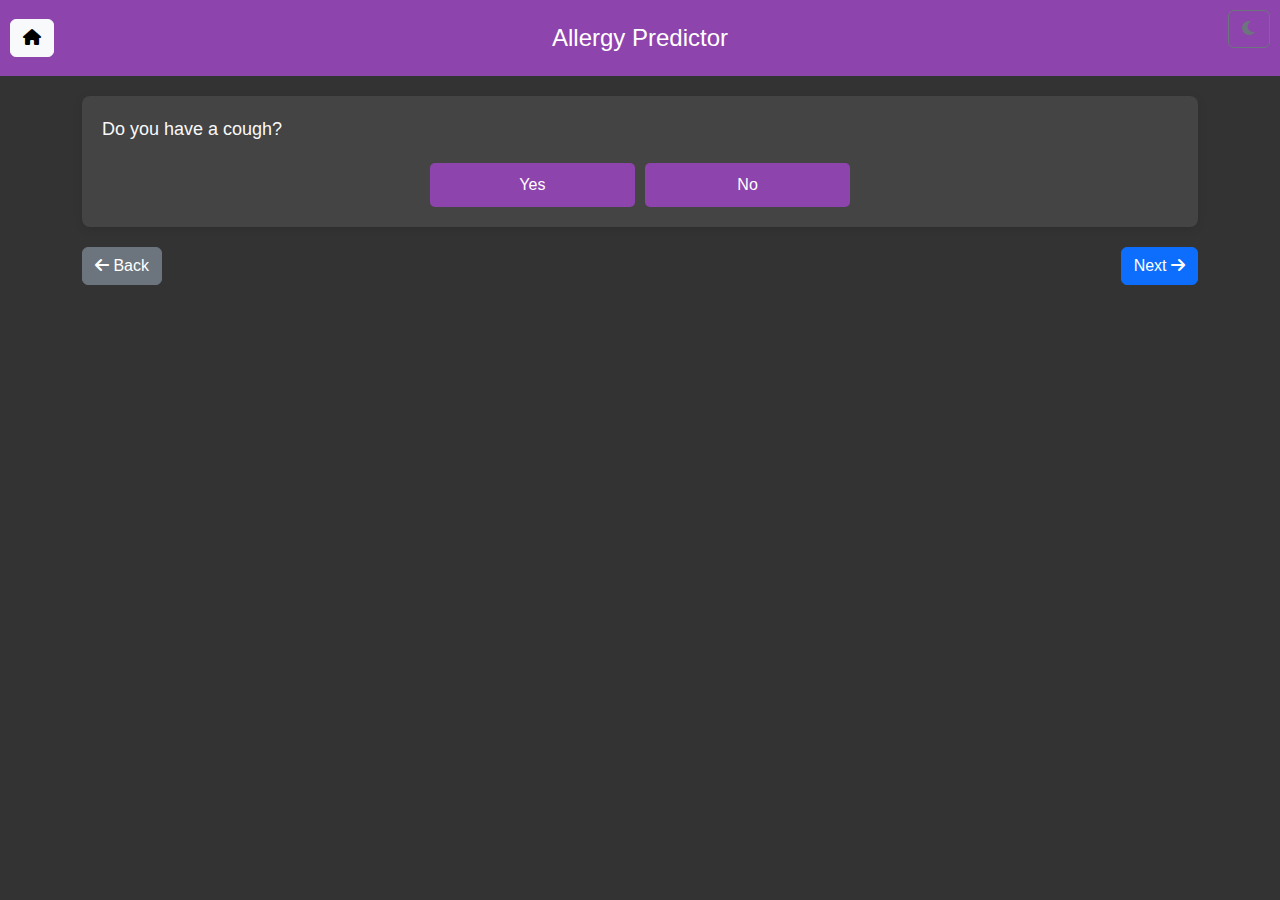
==== commit f4234181: "some changes" ====
--- a/templates/allergy.html
+++ b/templates/allergy.html
@@ -131,51 +131,42 @@
                 Do you have itchy eyes?
             </div>
             <div class="options">
-                <button class="option-btn" onclick="answerQuestion('Never')">Never</button>
-                <button class="option-btn" onclick="answerQuestion('Rarely')">Rarely</button>
-                <button class="option-btn" onclick="answerQuestion('Sometimes')">Sometimes</button>
-                <button class="option-btn" onclick="answerQuestion('Often')">Often</button>
-                <button class="option-btn" onclick="answerQuestion('Very often')">Very often</button>
+                <button class="option-btn" onclick="answerQuestion(1)">Yes</button>
+                <button class="option-btn" onclick="answerQuestion(0)">No</button>
             </div>
         </div>
         <div class="action-buttons">
             <button class="btn btn-secondary" onclick="previousQuestion()"><i class="fas fa-arrow-left"></i> Back</button>
             <button class="btn btn-primary" onclick="nextQuestion()">Next <i class="fas fa-arrow-right"></i></button>
         </div>
-        <div class="contributors">
-            Contributors: 
-            <a href="#" class="rauf">Rauf</a> | 
-            <a href="#">Mudassir</a> | 
-            <a href="#">Peter</a> | 
-            <a href="#">Abdullah</a>
-        </div>
     </div>
 
     <script>
         const questions = [
+            "Do you have a cough?",
+            "Do you have muscle aches?",
+            "Do you feel tired?",
+            "Do you have a sore throat?",
+            "Do you have a runny nose?",
+            "Do you have a stuffy nose?",
+            "Do you have a fever?",
+            "Do you experience nausea?",
+            "Do you experience vomiting?",
+            "Do you have diarrhea?",
+            "Do you experience shortness of breath?",
+            "Do you have difficulty breathing?",
+            "Have you lost your sense of taste?",
+            "Have you lost your sense of smell?",
+            "Do you have an itchy nose?",
             "Do you have itchy eyes?",
-            "Do you have a runny nose?",
+            "Do you have an itchy mouth?",
+            "Do you have an itchy inner ear?",
             "Do you experience sneezing?",
-            "Do you have a stuffy nose?",
-            "Do you have itchy skin?",
-            "Do you have hives or rashes?",
-            "Do you experience shortness of breath?",
-            "Do you have wheezing?",
-            "Do you have an itchy throat?",
-            "Do you have swelling of the lips, tongue, or throat?",
-            "Do you experience nausea or vomiting after eating certain foods?",
-            "Do you have diarrhea after eating certain foods?",
-            "Do you have headaches?",
-            "Do you feel fatigued?",
-            "Do your symptoms worsen during certain seasons?",
-            "Do your symptoms worsen in certain environments (e.g., dusty rooms)?",
-            "Do you have a family history of allergies?",
-            "Have you ever experienced anaphylaxis?",
-            "Do you have eczema?",
-            "Do you have asthma?"
+            "Do you have pink eye?"
         ];
 
         let currentQuestionIndex = 0;
+        let responses = {}; // Dictionary to store answers
 
         function displayNextQuestion() {
             const questionText = document.getElementById('question-text');
@@ -203,6 +194,8 @@
         }
 
         function answerQuestion(answer) {
+            const currentQuestion = questions[currentQuestionIndex]; // Get the current question
+            responses[currentQuestion] = answer; // Store the answer in the dictionary
             console.log(`Question ${currentQuestionIndex}: ${answer}`);
             nextQuestion();
         }
